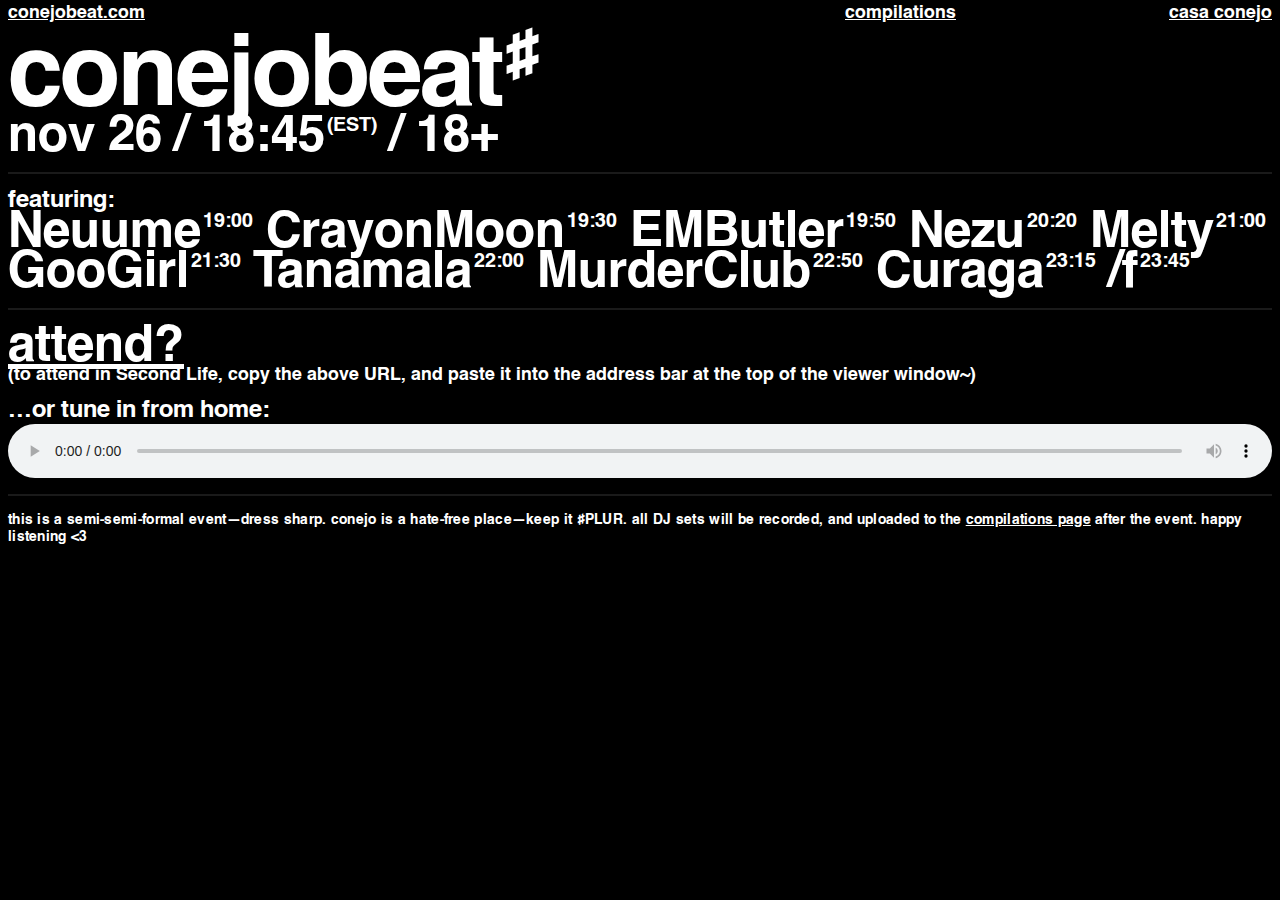
==== index.html @ fcdee441 "sharp day of" ====
<html><head><title>conejobeat#</title><link href="style.css?v=14" rel="stylesheet"/><link href="fonts.css?v=13" rel="stylesheet"/><meta name="viewport" content="width=device-width, initial-scale=1"/><meta charset="utf-8"/><link rel="apple-touch-icon" sizes="180x180" href="icons/apple-touch-icon.png"/><link rel="icon" type="image/png" sizes="32x32" href="icons/favicon-32x32.png"/><link rel="icon" type="image/png" sizes="16x16" href="icons/favicon-16x16.png"/><link rel="manifest" href="icons/site.webmanifest"/><link rel="mask-icon" href="icons/safari-pinned-tab.svg" color="#333333"/><link rel="shortcut icon" href="icons/favicon.ico"/><meta name="msapplication-TileColor" content="#ffffff"/><meta name="msapplication-config" content="icons/browserconfig.xml"/><meta name="theme-color" content="#ffffff"/></head><body><div id="nav"><div id="navleft"><h4 class="desktop"><a href="index.html">conejobeat.com</a></h4><h4 class="mobile"><a href="index.html">conejobeat</a></h4></div><div id="navright"><h4 class="desktop"><a href="comps.html">compilations</a></h4><h4 class="mobile"><a href="comps.html">comps</a></h4></div><div id="navright"><h4 class="desktop"><a href="http://casaconejo.neocities.org" target="_blank">casa conejo</a></h4><h4 class="mobile"><a href="http://casaconejo.neocities.org" target="_blank">???</a></h4></div></div><div id="main"><div id="top"><div class="block2"><h1>conejobeat&sharp;</h1><h2>nov&nbsp;26 / 18:45<sup>(EST)</sup> / 18+</h2></div><hr/><div class="block2"><h3>featuring:</h3><h2>Neuume<sup>19:00</sup> CrayonMoon<sup>19:30</sup> EMButler<sup>19:50</sup> Nezu<sup>20:20</sup> Melty<sup>21:00</sup> GooGirl<sup>21:30</sup> Tanamala<sup>22:00</sup> MurderClub<sup>22:50</sup> Curaga<sup>23:15</sup> /f<sup>23:45</sup></h2></div><hr/><div class="block2"><h2><a href="http://maps.secondlife.com/secondlife/AMANDIA/16/128/22">attend?</a></h2><h4>(to attend in Second Life, copy the above URL, and paste it into the address bar at the top of the viewer window~)</h4></div><div class="block2"><h3>…or tune in from home:</h3><audio controls src="http://176.31.209.253:9413/live" style="margin-top:3px"></audio></div><hr/><div class="block1"><p>this is a semi-semi-formal event—dress sharp. conejo is a hate-free place—keep it #PLUR. all DJ sets will be recorded, and uploaded to the <a href="/comps.html">compilations page</a> after the event. happy listening <3</p></div></div></div><script type="text/javascript" src="/main.js?v=5"></script></body></html>
---- style.css ----
:root {
  --bg: #000;
  --a: rgba(255, 255, 255, 0.1);
  --txt: #fff;
}

* {
  margin: 0;
  padding: 0;
  box-sizing: border-box;
  user-select: none;
  color: var(--txt);
  font-feature-settings: none;
  -ms-overflow-style: none;  /* IE and Edge */
  scrollbar-width: none;  /* Firefox */
}

*::selection {
  background: var(--a);
  color: var(--txt);
}

::webkit-scrollbar {
  display: none;
}

html {
  background: var(--bg);
}

body {
  /* padding: 3px 10px; */
  overflow-x: hidden;
  z-index: 0;
  padding: 0;
  width: 100vw;
  /* max-width: 800px; */
  background: var(--bg);
}

#nav {
  position: fixed;
  top: 0;
  padding: 4px 8px;
  width: 100%;
  /* max-width: 800px; */
  z-index: 10;
  display: grid;
  grid-template-columns: 2fr 1fr 1fr;
  background: var(--bg);
}

#navleft {
  text-align: left;
}

#navcenter {
  text-align: center;
}

#navright {
  text-align: right;
}

#main {
  /* position: absolute; */
  padding: 36px 8px 12px;
  /* padding: 24px 8px; */
  width: 100%;
  /* max-width: 500px; */
}

#tags {
  position: absolute;
  bottom: 8px;
  line-break: anywhere;
  /* width: 400vw; height: 100%; */
  /* background: red; */
}

/* #tags h1 {
  position: absolute;
  top: 50%;
  left: 50%;
  transform: translate(-50%, -50%);
  font-size: 20vmin;
} */

#bottom {
  position: absolute;
  bottom: 1em;
  width: 100%;
  /* padding: 5px; */
}

#comps {
  /* position: absolute; */
  margin: 36px auto;
  width: calc(100% - 24px);
  max-width: 500px;
}

#main_flux {
  /* position: absolute; */
  margin: 36px 6px 6px;
  width: calc(100% - 12px);
  /* max-width: 500px; */
}

#main_centre {
  position: absolute;
  margin: 0 auto;
  top: 50%;
  left: 50%;
  transform: translate(-50%, -50%);
}

/* streams */

#player {
  position: relative;
  /* border: solid 1px black; */
  max-width: 350px;
  margin: 0 auto 24px;
}

audio {
  margin: 0 0 0 0;
  width: 100%;
}

#stream {
  width: 100%;
  max-width: 400px;
  margin: 0 auto 24px;
}

#header {
  text-align: center;
  padding-bottom: 12px;
}

#header img {
  width: calc(100%);
  max-width: 600px;
}

#columns {
  width: 100%;
  display: grid;
  grid-template-columns: 1fr 1fr;
  grid-gap: 10px;
  /* background: grey; */
  /* padding: 0 50px; */
}

#left, #right {
  text-align: left;
}

#gallery {
  width: 100%;
  /* max-width: 1000px; */
  display: grid;
  grid-template-columns: repeat(auto-fill, 350px);
  grid-gap: 100px 10px;
  margin-top: 12px;
}

.galleryitem {
  height: 100%;
  /* background: red; */
  position: relative;
}

.gallerylink {
  position: absolute;
  /* background: green; */
  bottom: 0; left: 160px;
}

#gallery div img {
  width: 150px;
  float: left;
  margin-right: 10px;
  box-shadow: 0 2px 4px var(--a);
}

sup { 
  vertical-align: 1em;
  font-size: 0.4em;
  padding-left: 2px;
}

.block0 {
  margin-bottom: 0.25em;
}

.block1 {
  margin-bottom: 0.5em;
}

.block2 {
  margin-bottom: 1em;
}

hr {
  border: solid 1px var(--a);
  margin: 1em 0;
}

h1 {
  font: 400 100px/.8 "sharp", sans-serif;
  letter-spacing: -2px;
}

h2 {
  font: 400 50px/.8 "sharp", sans-serif;
  /* letter-spacing: -2.2px; */
}

h3 {
  font: 400 24px/.9 "sharp", sans-serif;
  /* margin-bottom: 5px; */
}

h4 {
  font: 400 18px/1 "sharp", sans-serif;
  /* letter-spacing: 0.5px; */
}

p {
  font: 400 14px/1.2 "sharp", sans-serif;
  letter-spacing: 0.3px;
}

a {
  text-decoration: underline;
  opacity: 1;
  /* background: none; */
}

a:hover {
  background: var(--txt);
  color: var(--bg);
  opacity: 1;
}

@media (max-width: 500px) {
  .desktop {
    display: none;
  }
  #main {
    max-width: 100vw;
  }
  #right {
    text-align: right;
  }
  #nav {
    grid-template-columns: 1fr 1fr 1fr;
  }
  h1 {
    font: 400 67px/.8 "sharp", sans-serif;
    letter-spacing: -2px;
  }
  h2 {
    font: 400 33px/.9 "sharp", sans-serif;
    letter-spacing: -.75px;
  }
  h3 {
    font: 400 20px/.9 "sharp", sans-serif;
    letter-spacing: 0;
  }
  #gallery {
    grid-template-columns: 1fr;
  }
}

@media (min-width: 501px) {
  .mobile {
    display: none;
  }
}

/* @media (max-height: 550px) and (max-width: 500px) {
  #bottom {
    position: relative;
    margin: 2em 0 1em;
  }
} */
---- fonts.css ----
@font-face {
  font-family: "sharp";
  src: url("/fonts/sharp/HelveticaSharp.woff2") format("woff2"),
       url("/fonts/sharp/HelveticaSharp.ttf")   format("truetype");
  font-weight: 400;
}

/* old */
@font-face {
  font-family: "PicoA";
  src: url("/fonts/pico/PicoA-Hairline.woff2") format("woff2"), url("/fonts/pico/PicoA-Hairline.woff") format("woff"), url("/fonts/pico/PicoA-Hairline.ttf") format("truetype");
  font-weight: 100;
}
@font-face {
  font-family: "PicoA";
  src: url("/fonts/pico/PicoA-Extralight.woff2") format("woff2"), url("/fonts/pico/PicoA-Extralight.woff") format("woff"), url("/fonts/pico/PicoA-Extralight.ttf") format("truetype");
  font-weight: 200;
}
@font-face {
  font-family: "PicoA";
  src: url("/fonts/pico/PicoA-Light.woff2") format("woff2"), url("/fonts/pico/PicoA-Light.woff") format("woff"), url("/fonts/pico/PicoA-Light.ttf") format("truetype");
  font-weight: 300;
}
@font-face {
  font-family: "PicoA";
  src: url("/fonts/pico/PicoA-Semilight.woff2") format("woff2"), url("/fonts/pico/PicoA-Semilight.woff") format("woff"), url("/fonts/pico/PicoA-Semilight.ttf") format("truetype");
  font-weight: 400;
}
@font-face {
  font-family: "PicoA";
  src: url("/fonts/pico/PicoA-Book.woff2") format("woff2"), url("/fonts/pico/PicoA-Book.woff") format("woff"), url("/fonts/pico/PicoA-Book.ttf") format("truetype");
  font-weight: 500;
}
@font-face {
  font-family: "PicoA";
  src: url("/fonts/pico/PicoA-Regular.woff2") format("woff2"), url("/fonts/pico/PicoA-Regular.woff") format("woff"), url("/fonts/pico/PicoA-Regular.ttf") format("truetype");
  font-weight: 600;
}
@font-face {
  font-family: "PicoA";
  src: url("/fonts/pico/PicoA-Medium.woff2") format("woff2"), url("/fonts/pico/PicoA-Medium.woff") format("woff"), url("/fonts/pico/PicoA-Medium.ttf") format("truetype");
  font-weight: 700;
}
@font-face {
  font-family: "PicoA";
  src: url("/fonts/pico/PicoA-Bold.woff2") format("woff2"), url("/fonts/pico/PicoA-Bold.woff") format("woff"), url("/fonts/pico/PicoA-Bold.ttf") format("truetype");
  font-weight: 800;
}
@font-face {
  font-family: "PicoA";
  src: url("/fonts/pico/PicoA-Black.woff2") format("woff2"), url("/fonts/pico/PicoA-Black.woff") format("woff"), url("/fonts/pico/PicoA-Black.ttf") format("truetype");
  font-weight: 900;
}
@font-face {
  font-family: "flux";
  src: url("/fonts/flux/fluxGX.woff2") format("woff2 supports variations"), url("/fonts/flux/fluxGX.woff2") format("woff2-variations");
  font-weight: 100 900;
  font-stretch: 100 500%;
  font-style: normal;
}
@font-face {
  font-family: "Times Now";
  src: url("/fonts/times/TimesNow-ExtraLight.woff2") format("woff2"), url("/fonts/times/TimesNow-ExtraLight.ttf") format("truetype");
  font-weight: 100;
}
@font-face {
  font-family: "Times Now";
  src: url("/fonts/times/TimesNow-ExtraLightItalic.woff2") format("woff2"), url("/fonts/times/TimesNow-ExtraLightItalic.ttf") format("truetype");
  font-weight: 100;
  font-style: italic;
}
@font-face {
  font-family: "Times Now";
  src: url("/fonts/times/TimesNow-Light.woff2") format("woff2"), url("/fonts/times/TimesNow-Light.ttf") format("truetype");
  font-weight: 200;
}
@font-face {
  font-family: "Times Now";
  src: url("/fonts/times/TimesNow-LightItalic.woff2") format("woff2"), url("/fonts/times/TimesNow-LightItalic.ttf") format("truetype");
  font-weight: 200;
  font-style: italic;
}
@font-face {
  font-family: "Times Now";
  src: url("/fonts/times/TimesNow-SemiBold.woff2") format("woff2"), url("/fonts/times/TimesNow-SemiBold.ttf") format("truetype");
  font-weight: 500;
}
@font-face {
  font-family: "Times Now";
  src: url("/fonts/times/TimesNow-SemiBoldItalic.woff2") format("woff2"), url("/fonts/times/TimesNow-SemiBoldItalic.ttf") format("truetype");
  font-weight: 500;
  font-style: italic;
}
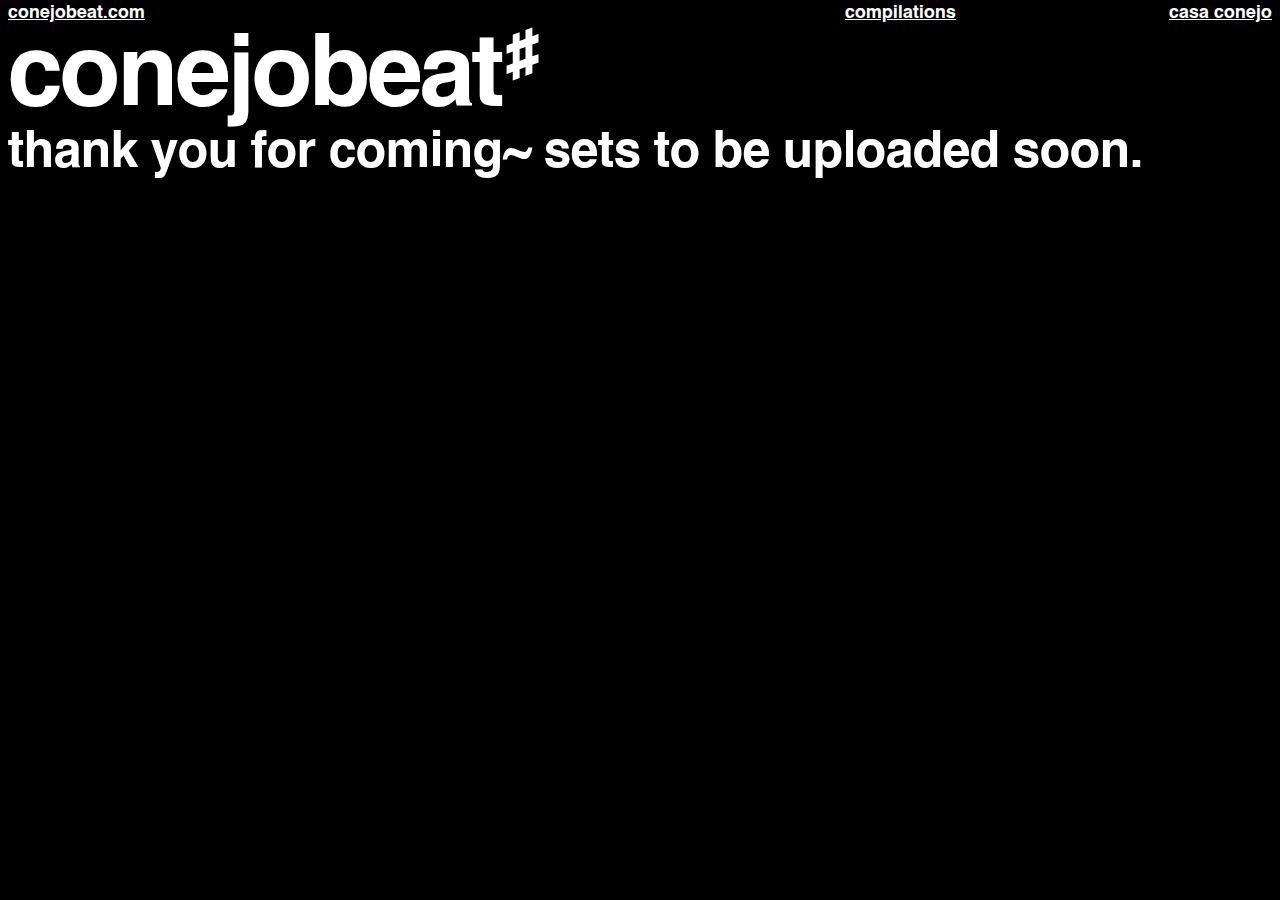
==== commit 6da1911b: "after sharp 1" ====
--- a/index.html
+++ b/index.html
@@ -1 +1 @@
-<html><head><title>conejobeat#</title><link href="style.css?v=14" rel="stylesheet"/><link href="fonts.css?v=13" rel="stylesheet"/><meta name="viewport" content="width=device-width, initial-scale=1"/><meta charset="utf-8"/><link rel="apple-touch-icon" sizes="180x180" href="icons/apple-touch-icon.png"/><link rel="icon" type="image/png" sizes="32x32" href="icons/favicon-32x32.png"/><link rel="icon" type="image/png" sizes="16x16" href="icons/favicon-16x16.png"/><link rel="manifest" href="icons/site.webmanifest"/><link rel="mask-icon" href="icons/safari-pinned-tab.svg" color="#333333"/><link rel="shortcut icon" href="icons/favicon.ico"/><meta name="msapplication-TileColor" content="#ffffff"/><meta name="msapplication-config" content="icons/browserconfig.xml"/><meta name="theme-color" content="#ffffff"/></head><body><div id="nav"><div id="navleft"><h4 class="desktop"><a href="index.html">conejobeat.com</a></h4><h4 class="mobile"><a href="index.html">conejobeat</a></h4></div><div id="navright"><h4 class="desktop"><a href="comps.html">compilations</a></h4><h4 class="mobile"><a href="comps.html">comps</a></h4></div><div id="navright"><h4 class="desktop"><a href="http://casaconejo.neocities.org" target="_blank">casa conejo</a></h4><h4 class="mobile"><a href="http://casaconejo.neocities.org" target="_blank">???</a></h4></div></div><div id="main"><div id="top"><div class="block2"><h1>conejobeat&sharp;</h1><h2>nov&nbsp;26 / 18:45<sup>(EST)</sup> / 18+</h2></div><hr/><div class="block2"><h3>featuring:</h3><h2>Neuume<sup>19:00</sup> CrayonMoon<sup>19:30</sup> EMButler<sup>19:50</sup> Nezu<sup>20:20</sup> Melty<sup>21:00</sup> GooGirl<sup>21:30</sup> Tanamala<sup>22:00</sup> MurderClub<sup>22:50</sup> Curaga<sup>23:15</sup> /f<sup>23:45</sup></h2></div><hr/><div class="block2"><h2><a href="http://maps.secondlife.com/secondlife/AMANDIA/16/128/22">attend?</a></h2><h4>(to attend in Second Life, copy the above URL, and paste it into the address bar at the top of the viewer window~)</h4></div><div class="block2"><h3>…or tune in from home:</h3><audio controls src="http://176.31.209.253:9413/live" style="margin-top:3px"></audio></div><hr/><div class="block1"><p>this is a semi-semi-formal event—dress sharp. conejo is a hate-free place—keep it #PLUR. all DJ sets will be recorded, and uploaded to the <a href="/comps.html">compilations page</a> after the event. happy listening <3</p></div></div></div><script type="text/javascript" src="/main.js?v=5"></script></body></html>+<html><head><title>conejobeat#</title><link href="style.css?v=14" rel="stylesheet"/><link href="fonts.css?v=13" rel="stylesheet"/><meta name="viewport" content="width=device-width, initial-scale=1"/><meta charset="utf-8"/><link rel="apple-touch-icon" sizes="180x180" href="icons/apple-touch-icon.png"/><link rel="icon" type="image/png" sizes="32x32" href="icons/favicon-32x32.png"/><link rel="icon" type="image/png" sizes="16x16" href="icons/favicon-16x16.png"/><link rel="manifest" href="icons/site.webmanifest"/><link rel="mask-icon" href="icons/safari-pinned-tab.svg" color="#333333"/><link rel="shortcut icon" href="icons/favicon.ico"/><meta name="msapplication-TileColor" content="#ffffff"/><meta name="msapplication-config" content="icons/browserconfig.xml"/><meta name="theme-color" content="#ffffff"/></head><body><div id="nav"><div id="navleft"><h4 class="desktop"><a href="index.html">conejobeat.com</a></h4><h4 class="mobile"><a href="index.html">conejobeat</a></h4></div><div id="navright"><h4 class="desktop"><a href="comps.html">compilations</a></h4><h4 class="mobile"><a href="comps.html">comps</a></h4></div><div id="navright"><h4 class="desktop"><a href="http://casaconejo.neocities.org" target="_blank">casa conejo</a></h4><h4 class="mobile"><a href="http://casaconejo.neocities.org" target="_blank">???</a></h4></div></div><div id="main"><div id="top"><div class="block2"><h1>conejobeat&sharp;</h1></div><div class="block2"><h2>thank you for coming~ sets to be uploaded soon.</h2></div></div></div><script type="text/javascript" src="/main.js?v=5"></script></body></html>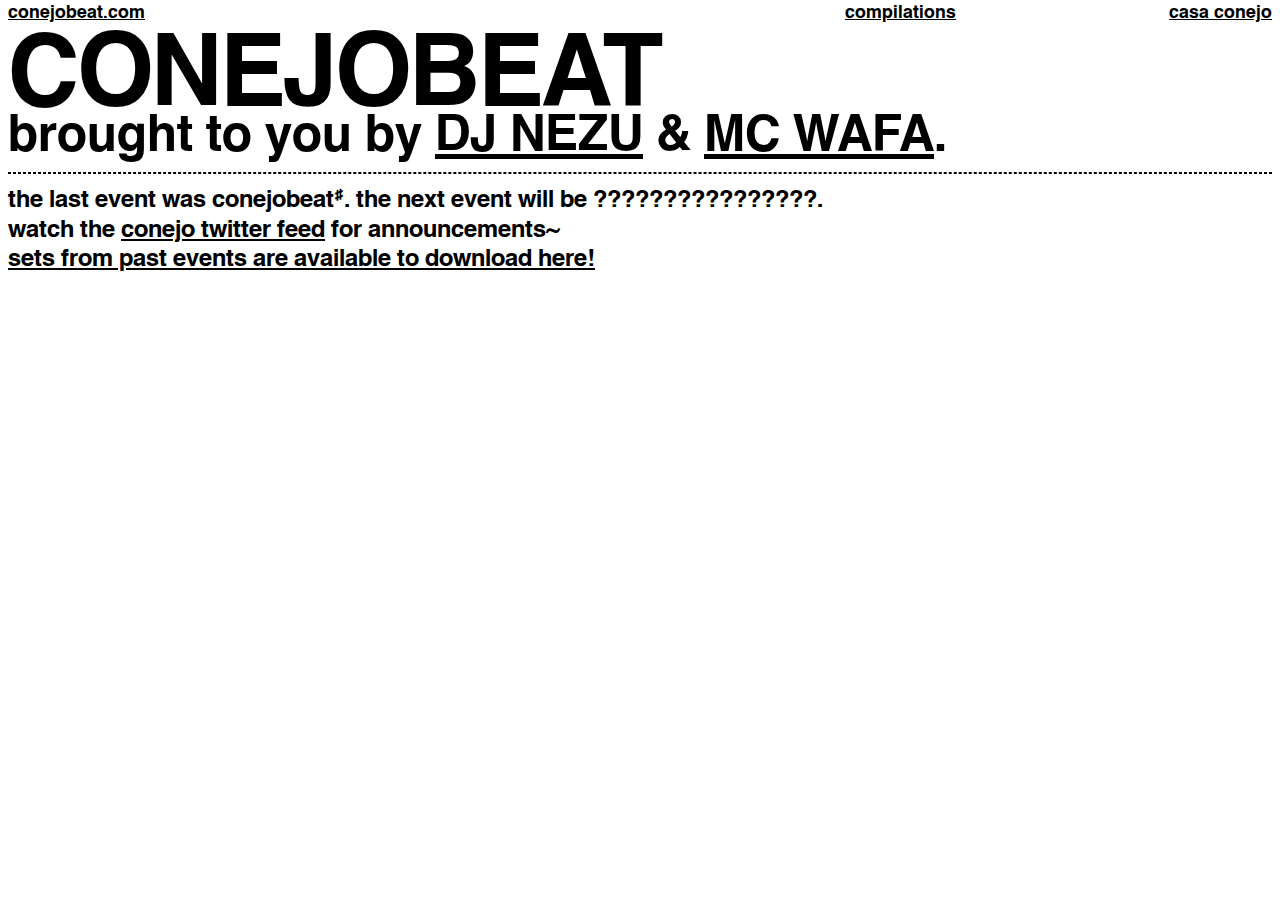
==== commit 73de28fa: "sharp compilation uploaded" ====
--- a/index.html
+++ b/index.html
@@ -1 +1 @@
-<html><head><title>conejobeat#</title><link href="style.css?v=14" rel="stylesheet"/><link href="fonts.css?v=13" rel="stylesheet"/><meta name="viewport" content="width=device-width, initial-scale=1"/><meta charset="utf-8"/><link rel="apple-touch-icon" sizes="180x180" href="icons/apple-touch-icon.png"/><link rel="icon" type="image/png" sizes="32x32" href="icons/favicon-32x32.png"/><link rel="icon" type="image/png" sizes="16x16" href="icons/favicon-16x16.png"/><link rel="manifest" href="icons/site.webmanifest"/><link rel="mask-icon" href="icons/safari-pinned-tab.svg" color="#333333"/><link rel="shortcut icon" href="icons/favicon.ico"/><meta name="msapplication-TileColor" content="#ffffff"/><meta name="msapplication-config" content="icons/browserconfig.xml"/><meta name="theme-color" content="#ffffff"/></head><body><div id="nav"><div id="navleft"><h4 class="desktop"><a href="index.html">conejobeat.com</a></h4><h4 class="mobile"><a href="index.html">conejobeat</a></h4></div><div id="navright"><h4 class="desktop"><a href="comps.html">compilations</a></h4><h4 class="mobile"><a href="comps.html">comps</a></h4></div><div id="navright"><h4 class="desktop"><a href="http://casaconejo.neocities.org" target="_blank">casa conejo</a></h4><h4 class="mobile"><a href="http://casaconejo.neocities.org" target="_blank">???</a></h4></div></div><div id="main"><div id="top"><div class="block2"><h1>conejobeat&sharp;</h1></div><div class="block2"><h2>thank you for coming~ sets to be uploaded soon.</h2></div></div></div><script type="text/javascript" src="/main.js?v=5"></script></body></html>+<html><head><title>conejobeat#</title><link href="style.css?v=15" rel="stylesheet"/><link href="fonts.css?v=13" rel="stylesheet"/><meta name="viewport" content="width=device-width, initial-scale=1"/><meta charset="utf-8"/><link rel="apple-touch-icon" sizes="180x180" href="icons/apple-touch-icon.png"/><link rel="icon" type="image/png" sizes="32x32" href="icons/favicon-32x32.png"/><link rel="icon" type="image/png" sizes="16x16" href="icons/favicon-16x16.png"/><link rel="manifest" href="icons/site.webmanifest"/><link rel="mask-icon" href="icons/safari-pinned-tab.svg" color="#333333"/><link rel="shortcut icon" href="icons/favicon.ico"/><meta name="msapplication-TileColor" content="#ffffff"/><meta name="msapplication-config" content="icons/browserconfig.xml"/><meta name="theme-color" content="#ffffff"/></head><body><div id="nav"><div id="navleft"><h4 class="desktop"><a href="index.html">conejobeat.com</a></h4><h4 class="mobile"><a href="index.html">conejobeat</a></h4></div><div id="navright"><h4 class="desktop"><a href="comps.html">compilations</a></h4><h4 class="mobile"><a href="comps.html">comps</a></h4></div><div id="navright"><h4 class="desktop"><a href="http://casaconejo.neocities.org" target="_blank">casa conejo</a></h4><h4 class="mobile"><a href="http://casaconejo.neocities.org" target="_blank">???</a></h4></div></div><div id="main"><div id="top"><div class="block2"><h1>CONEJO&shy;BEAT</h1><h2>brought to you by <a href="https://nezu.world">DJ NEZU</a> & <a href="https://yogurt200.com">MC WAFA</a>.</h2></div><hr/><div class="block1"><h3>the last event was conejobeat&sharp;. the next event will be ????????????????.</h3></div><div class="block1"><h3>watch the <a href="https://twitter.com/cnjo_island">conejo twitter feed</a> for announcements~</h3></div><div class="block1"><h3><a href="/comps.html">sets from past events are available to download here!</a></h3></div></div></div><script type="text/javascript" src="/main.js?v=5"></script></body></html>--- a/style.css
+++ b/style.css
@@ -1,7 +1,7 @@
 :root {
-  --bg: #000;
-  --a: rgba(255, 255, 255, 0.1);
-  --txt: #fff;
+  --bg: #fff;
+  --a: rgba(0, 0, 0, 0.1);
+  --txt: #000;
 }
 
 * {
@@ -71,8 +71,8 @@
 }
 
 #tags {
-  position: absolute;
-  bottom: 8px;
+  /* position: absolute; */
+  /* bottom: 8px; */
   line-break: anywhere;
   /* width: 400vw; height: 100%; */
   /* background: red; */
@@ -205,7 +205,7 @@
 }
 
 hr {
-  border: solid 1px var(--a);
+  border: dashed 1px var(--txt);
   margin: 1em 0;
 }
 
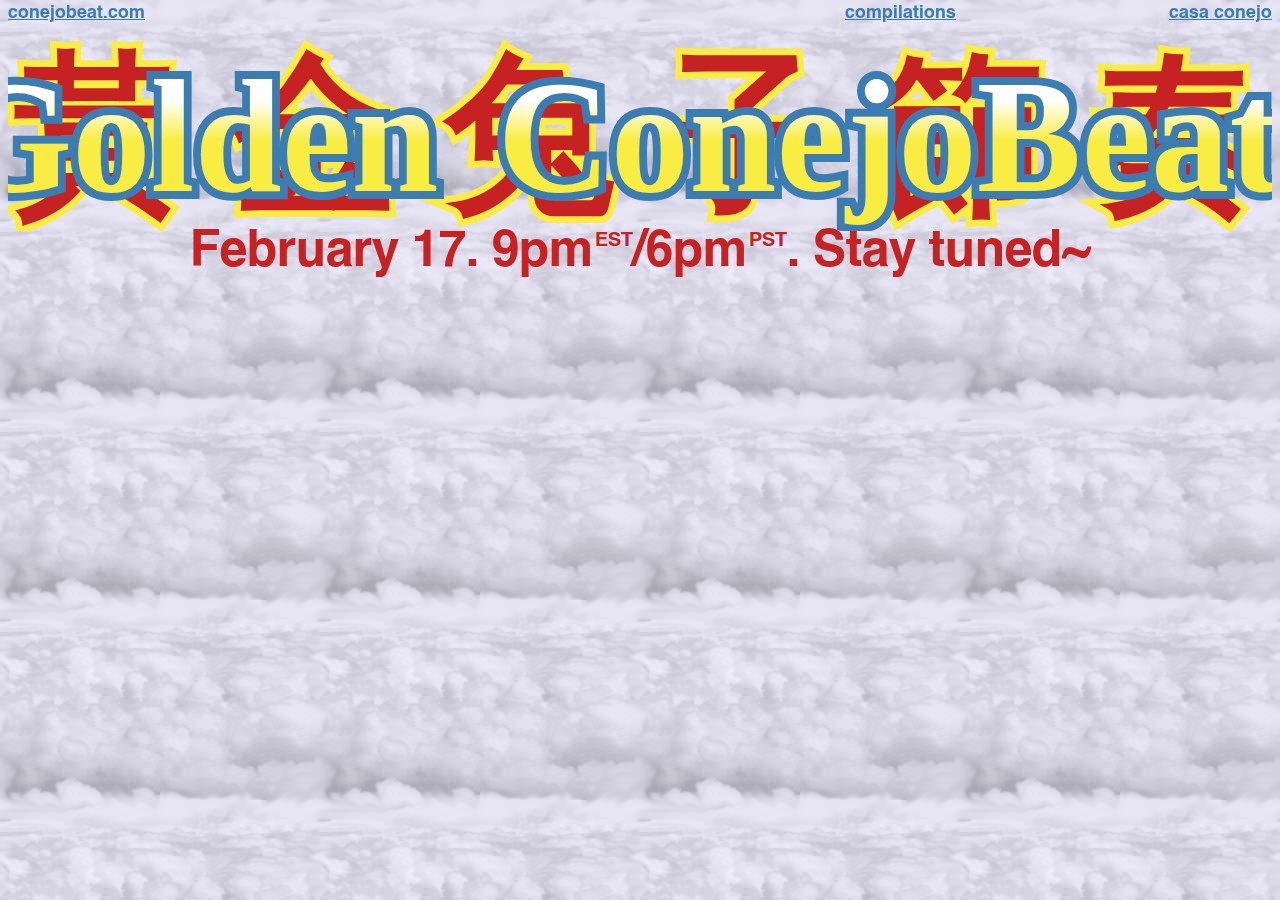
==== commit 13c20e95: "first golden push" ====
--- a/index.html
+++ b/index.html
@@ -1 +1 @@
-<html><head><title>conejobeat#</title><link href="style.css?v=15" rel="stylesheet"/><link href="fonts.css?v=13" rel="stylesheet"/><meta name="viewport" content="width=device-width, initial-scale=1"/><meta charset="utf-8"/><link rel="apple-touch-icon" sizes="180x180" href="icons/apple-touch-icon.png"/><link rel="icon" type="image/png" sizes="32x32" href="icons/favicon-32x32.png"/><link rel="icon" type="image/png" sizes="16x16" href="icons/favicon-16x16.png"/><link rel="manifest" href="icons/site.webmanifest"/><link rel="mask-icon" href="icons/safari-pinned-tab.svg" color="#333333"/><link rel="shortcut icon" href="icons/favicon.ico"/><meta name="msapplication-TileColor" content="#ffffff"/><meta name="msapplication-config" content="icons/browserconfig.xml"/><meta name="theme-color" content="#ffffff"/></head><body><div id="nav"><div id="navleft"><h4 class="desktop"><a href="index.html">conejobeat.com</a></h4><h4 class="mobile"><a href="index.html">conejobeat</a></h4></div><div id="navright"><h4 class="desktop"><a href="comps.html">compilations</a></h4><h4 class="mobile"><a href="comps.html">comps</a></h4></div><div id="navright"><h4 class="desktop"><a href="http://casaconejo.neocities.org" target="_blank">casa conejo</a></h4><h4 class="mobile"><a href="http://casaconejo.neocities.org" target="_blank">???</a></h4></div></div><div id="main"><div id="top"><div class="block2"><h1>CONEJO&shy;BEAT</h1><h2>brought to you by <a href="https://nezu.world">DJ NEZU</a> & <a href="https://yogurt200.com">MC WAFA</a>.</h2></div><hr/><div class="block1"><h3>the last event was conejobeat&sharp;. the next event will be ????????????????.</h3></div><div class="block1"><h3>watch the <a href="https://twitter.com/cnjo_island">conejo twitter feed</a> for announcements~</h3></div><div class="block1"><h3><a href="/comps.html">sets from past events are available to download here!</a></h3></div></div></div><script type="text/javascript" src="/main.js?v=5"></script></body></html>+<html><head><title>conejobeat#</title><link href="style.css?v=17" rel="stylesheet"/><link href="fonts.css?v=13" rel="stylesheet"/><meta name="viewport" content="width=device-width, initial-scale=1"/><meta charset="utf-8"/><link rel="apple-touch-icon" sizes="180x180" href="icons/apple-touch-icon.png"/><link rel="icon" type="image/png" sizes="32x32" href="icons/favicon-32x32.png"/><link rel="icon" type="image/png" sizes="16x16" href="icons/favicon-16x16.png"/><link rel="manifest" href="icons/site.webmanifest"/><link rel="mask-icon" href="icons/safari-pinned-tab.svg" color="#333333"/><link rel="shortcut icon" href="icons/favicon.ico"/><meta name="msapplication-TileColor" content="#ffffff"/><meta name="msapplication-config" content="icons/browserconfig.xml"/><meta name="theme-color" content="#ffffff"/></head><body><div id="nav"><div id="navleft"><h4 class="desktop"><a href="index.html">conejobeat.com</a></h4><h4 class="mobile"><a href="index.html">conejobeat</a></h4></div><div id="navright"><h4 class="desktop"><a href="comps.html">compilations</a></h4><h4 class="mobile"><a href="comps.html">comps</a></h4></div><div id="navright"><h4 class="desktop"><a href="http://casaconejo.neocities.org" target="_blank">casa conejo</a></h4><h4 class="mobile"><a href="http://casaconejo.neocities.org" target="_blank">???</a></h4></div></div><div id="main"><div id="header"><img src="svg/logo.svg"/><h2>February 17. 9pm<sup>EST</sup>/6pm<sup>PST</sup>. Stay tuned~</h2></div></div></body></html>--- a/style.css
+++ b/style.css
@@ -1,7 +1,8 @@
 :root {
-  --bg: #fff;
-  --a: rgba(0, 0, 0, 0.1);
-  --txt: #000;
+  /* --bg: #f9ed44; */
+  --bg: #ffffff;
+  --a: #3b7db2;
+  --txt: #c72223;
 }
 
 * {
@@ -11,8 +12,8 @@
   user-select: none;
   color: var(--txt);
   font-feature-settings: none;
-  -ms-overflow-style: none;  /* IE and Edge */
-  scrollbar-width: none;  /* Firefox */
+  -ms-overflow-style: none; /* IE and Edge */
+  scrollbar-width: none; /* Firefox */
 }
 
 *::selection {
@@ -25,7 +26,7 @@
 }
 
 html {
-  background: var(--bg);
+  /* background: var(--bg); */
 }
 
 body {
@@ -35,7 +36,8 @@
   padding: 0;
   width: 100vw;
   /* max-width: 800px; */
-  background: var(--bg);
+  /* background: var(--bg); */
+  background: url("img/ss003.jpg");
 }
 
 #nav {
@@ -47,7 +49,7 @@
   z-index: 10;
   display: grid;
   grid-template-columns: 2fr 1fr 1fr;
-  background: var(--bg);
+  /* background: var(--bg); */
 }
 
 #navleft {
@@ -142,7 +144,7 @@
 
 #header img {
   width: calc(100%);
-  max-width: 600px;
+  /* max-width: 1000px; */
 }
 
 #columns {
@@ -154,7 +156,8 @@
   /* padding: 0 50px; */
 }
 
-#left, #right {
+#left,
+#right {
   text-align: left;
 }
 
@@ -176,17 +179,18 @@
 .gallerylink {
   position: absolute;
   /* background: green; */
-  bottom: 0; left: 160px;
+  bottom: 0;
+  left: 160px;
 }
 
 #gallery div img {
   width: 150px;
   float: left;
   margin-right: 10px;
-  box-shadow: 0 2px 4px var(--a);
-}
-
-sup { 
+  /* box-shadow: 0 2px 4px var(--a); */
+}
+
+sup {
   vertical-align: 1em;
   font-size: 0.4em;
   padding-left: 2px;
@@ -210,17 +214,17 @@
 }
 
 h1 {
-  font: 400 100px/.8 "sharp", sans-serif;
+  font: 400 100px/0.8 "sharp", sans-serif;
   letter-spacing: -2px;
 }
 
 h2 {
-  font: 400 50px/.8 "sharp", sans-serif;
+  font: 400 50px/0.8 "sharp", sans-serif;
   /* letter-spacing: -2.2px; */
 }
 
 h3 {
-  font: 400 24px/.9 "sharp", sans-serif;
+  font: 400 24px/0.9 "sharp", sans-serif;
   /* margin-bottom: 5px; */
 }
 
@@ -237,13 +241,15 @@
 a {
   text-decoration: underline;
   opacity: 1;
+  color: var(--a);
   /* background: none; */
 }
 
 a:hover {
-  background: var(--txt);
+  background: var(--a);
   color: var(--bg);
   opacity: 1;
+  text-decoration: underline;
 }
 
 @media (max-width: 500px) {
@@ -260,15 +266,15 @@
     grid-template-columns: 1fr 1fr 1fr;
   }
   h1 {
-    font: 400 67px/.8 "sharp", sans-serif;
+    font: 400 67px/0.8 "sharp", sans-serif;
     letter-spacing: -2px;
   }
   h2 {
-    font: 400 33px/.9 "sharp", sans-serif;
-    letter-spacing: -.75px;
+    font: 400 33px/0.9 "sharp", sans-serif;
+    letter-spacing: -0.75px;
   }
   h3 {
-    font: 400 20px/.9 "sharp", sans-serif;
+    font: 400 20px/0.9 "sharp", sans-serif;
     letter-spacing: 0;
   }
   #gallery {
@@ -287,4 +293,4 @@
     position: relative;
     margin: 2em 0 1em;
   }
-} */+} */
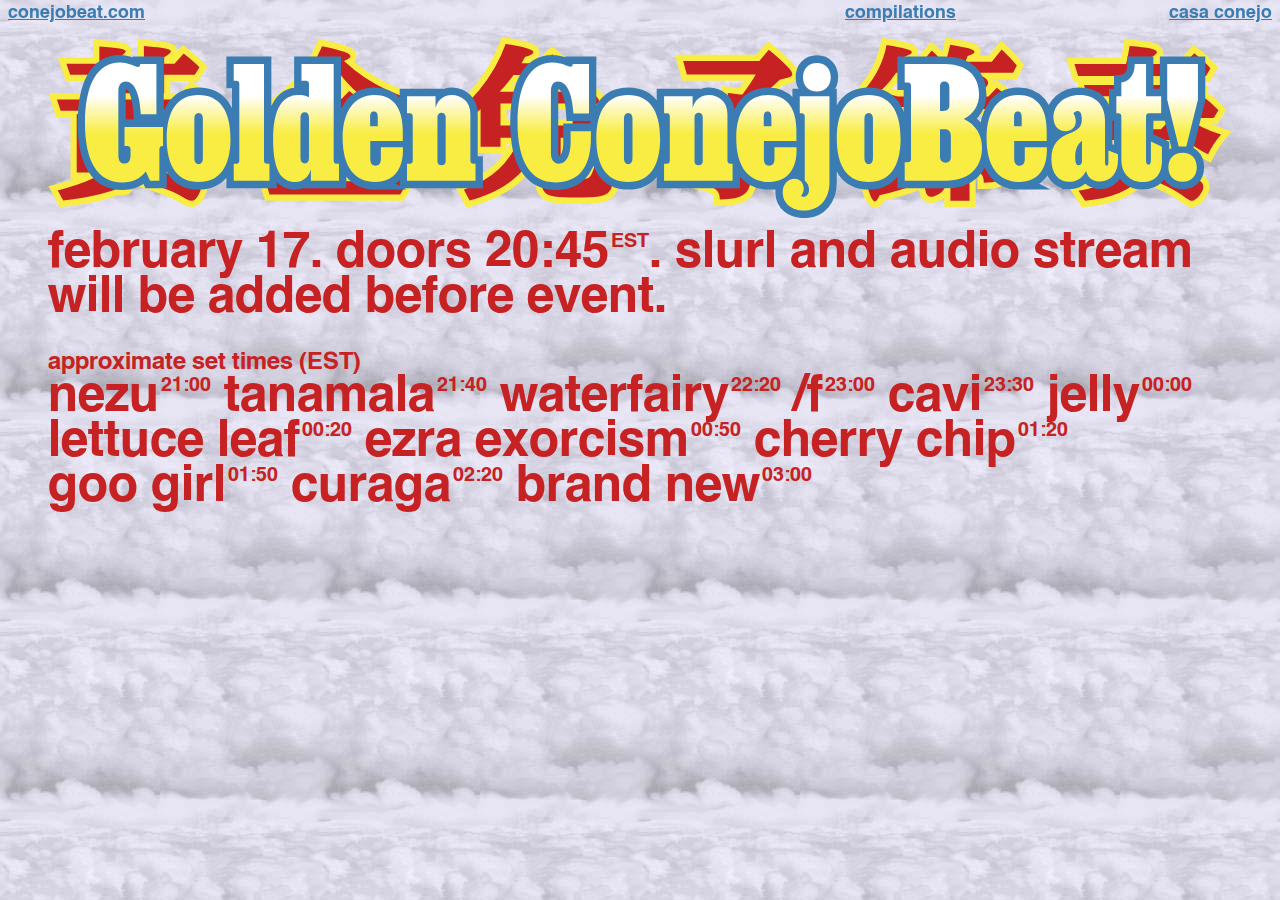
==== commit 045c7f7d: "golden set times 1" ====
--- a/index.html
+++ b/index.html
@@ -1 +1 @@
-<html><head><title>conejobeat#</title><link href="style.css?v=17" rel="stylesheet"/><link href="fonts.css?v=13" rel="stylesheet"/><meta name="viewport" content="width=device-width, initial-scale=1"/><meta charset="utf-8"/><link rel="apple-touch-icon" sizes="180x180" href="icons/apple-touch-icon.png"/><link rel="icon" type="image/png" sizes="32x32" href="icons/favicon-32x32.png"/><link rel="icon" type="image/png" sizes="16x16" href="icons/favicon-16x16.png"/><link rel="manifest" href="icons/site.webmanifest"/><link rel="mask-icon" href="icons/safari-pinned-tab.svg" color="#333333"/><link rel="shortcut icon" href="icons/favicon.ico"/><meta name="msapplication-TileColor" content="#ffffff"/><meta name="msapplication-config" content="icons/browserconfig.xml"/><meta name="theme-color" content="#ffffff"/></head><body><div id="nav"><div id="navleft"><h4 class="desktop"><a href="index.html">conejobeat.com</a></h4><h4 class="mobile"><a href="index.html">conejobeat</a></h4></div><div id="navright"><h4 class="desktop"><a href="comps.html">compilations</a></h4><h4 class="mobile"><a href="comps.html">comps</a></h4></div><div id="navright"><h4 class="desktop"><a href="http://casaconejo.neocities.org" target="_blank">casa conejo</a></h4><h4 class="mobile"><a href="http://casaconejo.neocities.org" target="_blank">???</a></h4></div></div><div id="main"><div id="header"><img src="svg/logo.svg"/><h2>February 17. 9pm<sup>EST</sup>/6pm<sup>PST</sup>. Stay tuned~</h2></div></div></body></html>+<html><head><title>GOLDEN CONEJOBEAT</title><link href="style.css" rel="stylesheet"/><link href="fonts.css" rel="stylesheet"/><meta name="viewport" content="width=device-width, initial-scale=1"/><meta charset="utf-8"/><link rel="apple-touch-icon" sizes="180x180" href="icons/apple-touch-icon.png"/><link rel="icon" type="image/png" sizes="32x32" href="icons/favicon-32x32.png"/><link rel="icon" type="image/png" sizes="16x16" href="icons/favicon-16x16.png"/><link rel="manifest" href="icons/site.webmanifest"/><link rel="mask-icon" href="icons/safari-pinned-tab.svg" color="#333333"/><link rel="shortcut icon" href="icons/favicon.ico"/><meta name="msapplication-TileColor" content="#ffffff"/><meta name="msapplication-config" content="icons/browserconfig.xml"/><meta name="theme-color" content="#ffffff"/></head><body><div id="nav"><div id="navleft"><h4 class="desktop"><a href="index.html">conejobeat.com</a></h4><h4 class="mobile"><a href="index.html">conejobeat</a></h4></div><div id="navright"><h4 class="desktop"><a href="comps.html">compilations</a></h4><h4 class="mobile"><a href="comps.html">comps</a></h4></div><div id="navright"><h4 class="desktop"><a href="http://casaconejo.neocities.org" target="_blank">casa conejo</a></h4><h4 class="mobile"><a href="http://casaconejo.neocities.org" target="_blank">???</a></h4></div></div><div id="main"><div id="header"><img src="svg/logo.svg"/></div><div id="content"><div class="block3"><h2>february 17. doors 20:45<sup>EST</sup>. slurl and audio stream will be added before event.</h2></div><div class="block3"><h3>approximate set times (EST)</h3><h2>nezu<sup>21:00</sup> tanamala<sup>21:40</sup> waterfairy<sup>22:20</sup> /f<sup>23:00</sup> cavi<sup>23:30</sup> jelly<sup>00:00</sup> lettuce&nbsp;leaf<sup>00:20</sup> ezra&nbsp;exorcism<sup>00:50</sup> cherry&nbsp;chip<sup>01:20</sup> goo&nbsp;girl<sup>01:50</sup> curaga<sup>02:20</sup> brand&nbsp;new<sup>03:00</sup></h2></div></div></div></body></html>--- a/style.css
+++ b/style.css
@@ -69,7 +69,8 @@
   padding: 36px 8px 12px;
   /* padding: 24px 8px; */
   width: 100%;
-  /* max-width: 500px; */
+  max-width: 1200px;
+  margin: 0 auto;
 }
 
 #tags {
@@ -129,6 +130,7 @@
 audio {
   margin: 0 0 0 0;
   width: 100%;
+  max-width: 400px;
 }
 
 #stream {
@@ -208,18 +210,26 @@
   margin-bottom: 1em;
 }
 
+.block3 {
+  margin-bottom: 2em;
+}
+
+.block4 {
+  margin-bottom: 3em;
+}
+
 hr {
   border: dashed 1px var(--txt);
   margin: 1em 0;
 }
 
 h1 {
-  font: 400 100px/0.8 "sharp", sans-serif;
+  font: 400 100px/0.9 "sharp", sans-serif;
   letter-spacing: -2px;
 }
 
 h2 {
-  font: 400 50px/0.8 "sharp", sans-serif;
+  font: 400 50px/0.9 "sharp", sans-serif;
   /* letter-spacing: -2.2px; */
 }
 
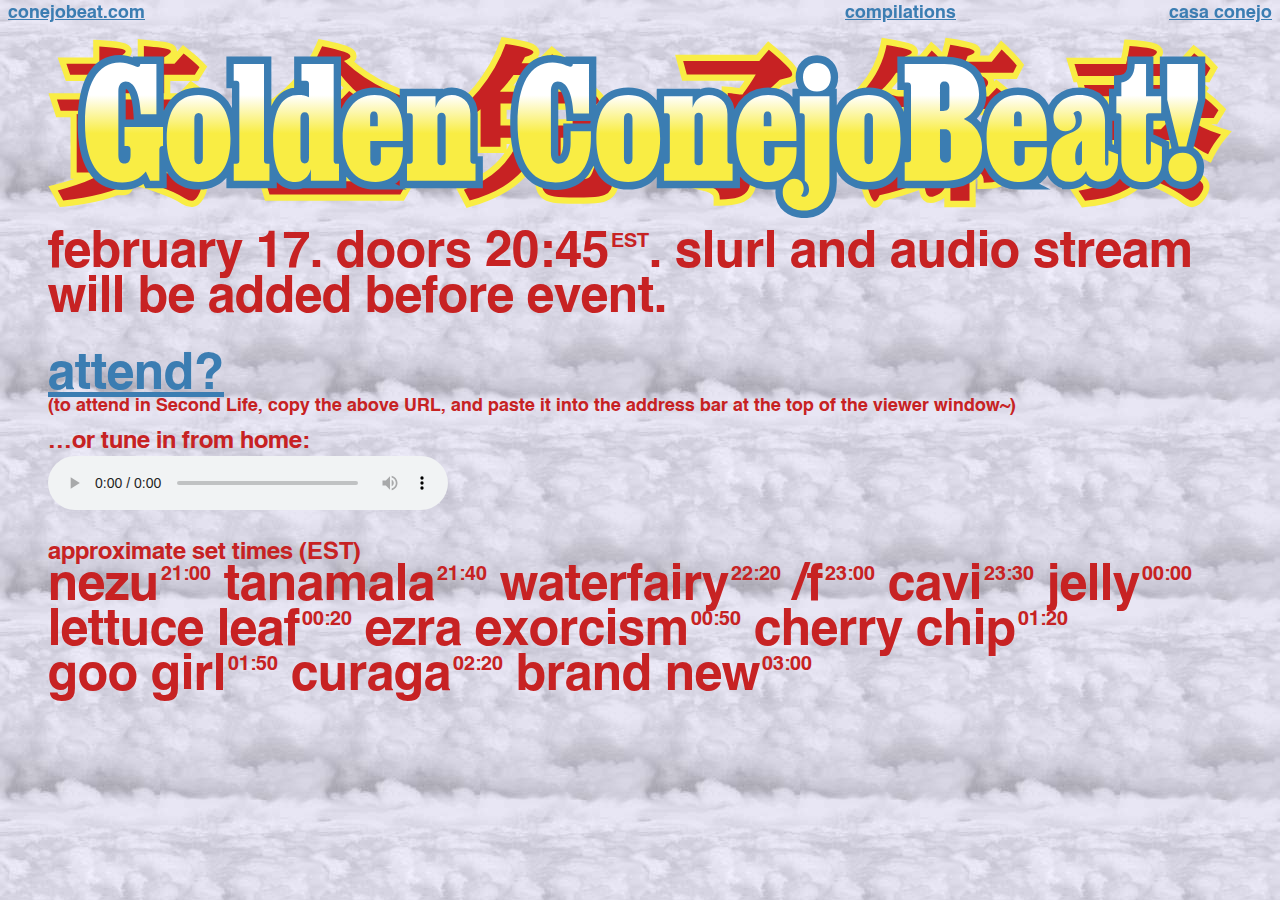
==== commit ef6ac1e3: "audio stream" ====
--- a/index.html
+++ b/index.html
@@ -1 +1 @@
-<html><head><title>GOLDEN CONEJOBEAT</title><link href="style.css" rel="stylesheet"/><link href="fonts.css" rel="stylesheet"/><meta name="viewport" content="width=device-width, initial-scale=1"/><meta charset="utf-8"/><link rel="apple-touch-icon" sizes="180x180" href="icons/apple-touch-icon.png"/><link rel="icon" type="image/png" sizes="32x32" href="icons/favicon-32x32.png"/><link rel="icon" type="image/png" sizes="16x16" href="icons/favicon-16x16.png"/><link rel="manifest" href="icons/site.webmanifest"/><link rel="mask-icon" href="icons/safari-pinned-tab.svg" color="#333333"/><link rel="shortcut icon" href="icons/favicon.ico"/><meta name="msapplication-TileColor" content="#ffffff"/><meta name="msapplication-config" content="icons/browserconfig.xml"/><meta name="theme-color" content="#ffffff"/></head><body><div id="nav"><div id="navleft"><h4 class="desktop"><a href="index.html">conejobeat.com</a></h4><h4 class="mobile"><a href="index.html">conejobeat</a></h4></div><div id="navright"><h4 class="desktop"><a href="comps.html">compilations</a></h4><h4 class="mobile"><a href="comps.html">comps</a></h4></div><div id="navright"><h4 class="desktop"><a href="http://casaconejo.neocities.org" target="_blank">casa conejo</a></h4><h4 class="mobile"><a href="http://casaconejo.neocities.org" target="_blank">???</a></h4></div></div><div id="main"><div id="header"><img src="svg/logo.svg"/></div><div id="content"><div class="block3"><h2>february 17. doors 20:45<sup>EST</sup>. slurl and audio stream will be added before event.</h2></div><div class="block3"><h3>approximate set times (EST)</h3><h2>nezu<sup>21:00</sup> tanamala<sup>21:40</sup> waterfairy<sup>22:20</sup> /f<sup>23:00</sup> cavi<sup>23:30</sup> jelly<sup>00:00</sup> lettuce&nbsp;leaf<sup>00:20</sup> ezra&nbsp;exorcism<sup>00:50</sup> cherry&nbsp;chip<sup>01:20</sup> goo&nbsp;girl<sup>01:50</sup> curaga<sup>02:20</sup> brand&nbsp;new<sup>03:00</sup></h2></div></div></div></body></html>+<html><head><title>GOLDEN CONEJOBEAT</title><link href="style.css" rel="stylesheet"/><link href="fonts.css" rel="stylesheet"/><meta name="viewport" content="width=device-width, initial-scale=1"/><meta charset="utf-8"/><link rel="apple-touch-icon" sizes="180x180" href="icons/apple-touch-icon.png"/><link rel="icon" type="image/png" sizes="32x32" href="icons/favicon-32x32.png"/><link rel="icon" type="image/png" sizes="16x16" href="icons/favicon-16x16.png"/><link rel="manifest" href="icons/site.webmanifest"/><link rel="mask-icon" href="icons/safari-pinned-tab.svg" color="#333333"/><link rel="shortcut icon" href="icons/favicon.ico"/><meta name="msapplication-TileColor" content="#ffffff"/><meta name="msapplication-config" content="icons/browserconfig.xml"/><meta name="theme-color" content="#ffffff"/></head><body><div id="nav"><div id="navleft"><h4 class="desktop"><a href="index.html">conejobeat.com</a></h4><h4 class="mobile"><a href="index.html">conejobeat</a></h4></div><div id="navright"><h4 class="desktop"><a href="comps.html">compilations</a></h4><h4 class="mobile"><a href="comps.html">comps</a></h4></div><div id="navright"><h4 class="desktop"><a href="http://casaconejo.neocities.org" target="_blank">casa conejo</a></h4><h4 class="mobile"><a href="http://casaconejo.neocities.org" target="_blank">???</a></h4></div></div><div id="main"><div id="header"><img src="svg/logo.svg"/></div><div id="content"><div class="block3"><h2>february 17. doors 20:45<sup>EST</sup>. slurl and audio stream will be added before event.</h2></div><div class="block3"> <div class="block2"><h2><a href="http://maps.secondlife.com/secondlife/CONEJO%20ISLAND/168/154/38">attend?</a></h2><h4>(to attend in Second Life, copy the above URL, and paste it into the address bar at the top of the viewer window~)</h4></div><div class="block2"><h3>…or tune in from home:</h3><audio controls src="http://icecast.secondstreaming.com:9009/live" style="margin-top:3px"></audio></div></div><div class="block3"><h3>approximate set times (EST)</h3><h2>nezu<sup>21:00</sup> tanamala<sup>21:40</sup> waterfairy<sup>22:20</sup> /f<sup>23:00</sup> cavi<sup>23:30</sup> jelly<sup>00:00</sup> lettuce&nbsp;leaf<sup>00:20</sup> ezra&nbsp;exorcism<sup>00:50</sup> cherry&nbsp;chip<sup>01:20</sup> goo&nbsp;girl<sup>01:50</sup> curaga<sup>02:20</sup> brand&nbsp;new<sup>03:00</sup></h2></div></div></div></body></html>